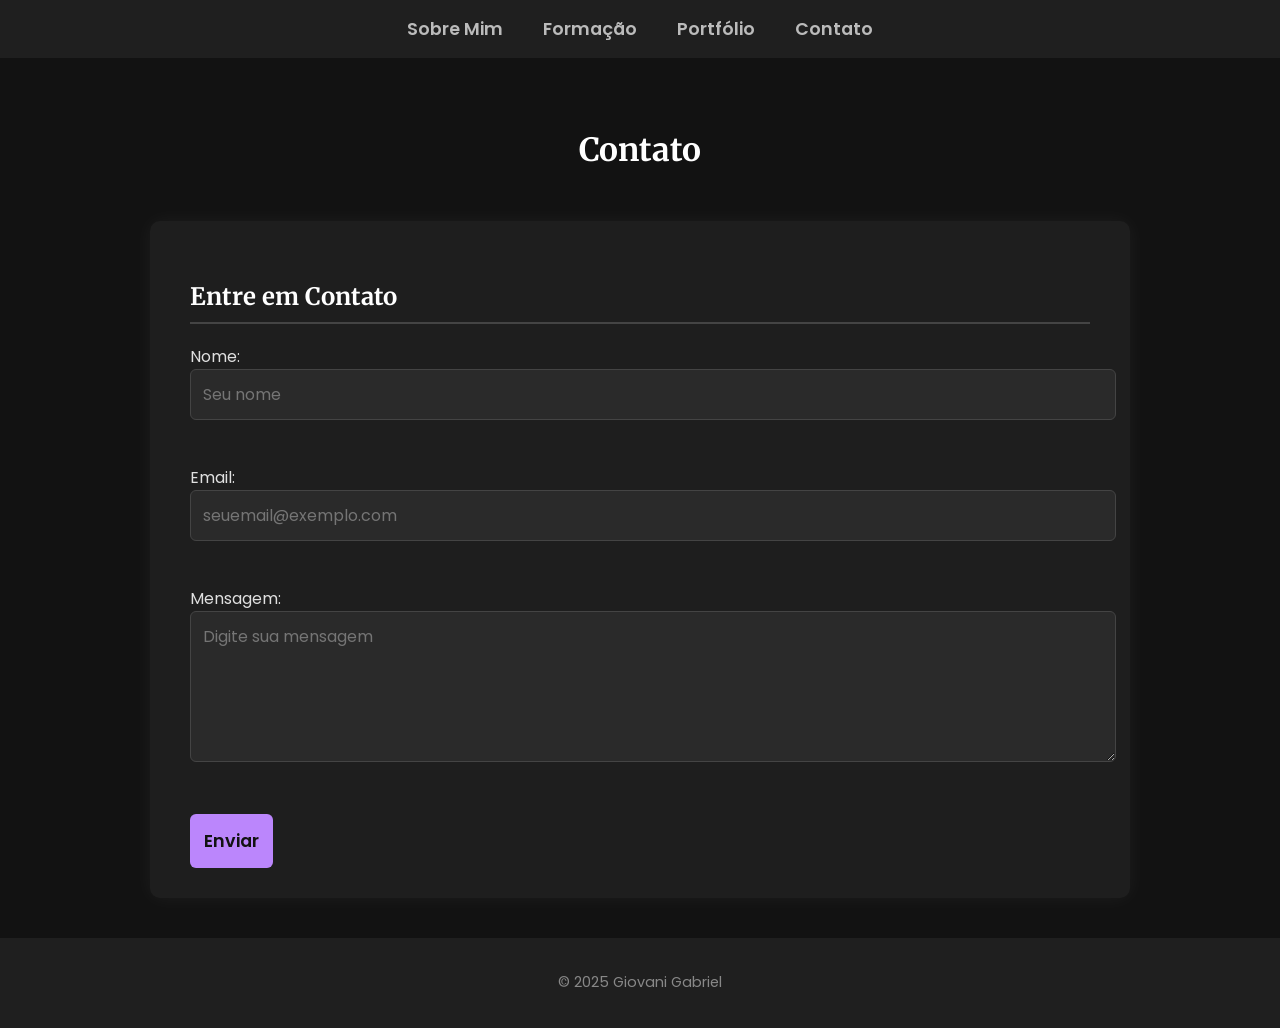
==== contato.html @ e5b631da "Add files via upload" ====
<!DOCTYPE html>
<html lang="pt-BR">
<head>
  <meta charset="UTF-8" />
  <meta name="viewport" content="width=device-width, initial-scale=1" />
  <title>Contato - Portfólio Pessoal</title>
  <link rel="stylesheet" href="style.css" />
  <link rel="icon" href="favicon.ico" type="image/x-icon" />
</head>
<body>
  <nav>
    <ul>
      <li><a href="index.html">Sobre Mim</a></li>
      <li><a href="formacao.html">Formação</a></li>
      <li><a href="portfolio.html">Portfólio</a></li>
      <li><a href="contato.html">Contato</a></li>
    </ul>
  </nav>

  <header>
    <h1>Contato</h1>
  </header>
  <main>
    <section>
      <h2>Entre em Contato</h2>
      <!-- Formulário funcional usando Formspree -->
      <form action=https://formspree.io/f/xpwrndyj method="POST">
        <label for="nome">Nome:</label><br />
        <input type="text" id="nome" name="name" placeholder="Seu nome" required /><br /><br />

        <label for="email">Email:</label><br />
        <input type="email" id="email" name="email" placeholder="seuemail@exemplo.com" required /><br /><br />

        <label for="mensagem">Mensagem:</label><br />
        <textarea id="mensagem" name="message" rows="5" placeholder="Digite sua mensagem" required></textarea
        ><br /><br />

        <button type="submit">Enviar</button>
      </form>
    </section>
  </main>
  <footer>
    <p>© 2025 Giovani Gabriel</p>
  </footer>
</body>
</html>
---- style.css ----
/* Importa as fontes do Google Fonts */
@import url('https://fonts.googleapis.com/css2?family=Merriweather:wght@700&family=Poppins:wght@300;600&family=Roboto+Mono&display=swap');

body {
    background-color: #121212;
    color: #E0E0E0;
    font-family: 'Poppins', sans-serif; /* texto base */
    margin: 0;
    padding: 0;
}

/* Menu */
nav {
    background-color: #1F1F1F;
    padding: 15px 0;
    position: sticky;
    top: 0;
    z-index: 1000;
}

nav ul {
    list-style: none;
    display: flex;
    justify-content: center;
    margin: 0;
    padding: 0;
}

nav ul li {
    margin: 0 20px;
}

nav ul li a {
    color: #BBBBBB;
    text-decoration: none;
    font-weight: 600;
    font-family: 'Poppins', sans-serif;
    font-size: 1.1rem;
    transition: color 0.3s ease;
}

nav ul li a:hover {
    color: #FFFFFF;
}

/* Cabeçalho principal */
header {
    text-align: center;
    padding: 50px 20px 30px 20px;
    color: #FFFFFF;
    font-family: 'Merriweather', serif; /* títulos com serifa elegante */
}

/* Conteúdo principal */
main {
    max-width: 900px;
    margin: 0 auto 40px auto;
    background-color: #1E1E1E;
    border-radius: 10px;
    padding: 30px 40px;
    box-shadow: 0 0 20px rgba(255, 255, 255, 0.05);
    font-family: 'Poppins', sans-serif;
}

/* Títulos secundários */
h2 {
    color: #FFFFFF;
    margin-top: 30px;
    border-bottom: 2px solid #444444;
    padding-bottom: 10px;
    font-family: 'Merriweather', serif;
}

/* Listas */
ul {
    line-height: 1.6;
}

/* Seção de habilidades ou destaques com fonte monoespaçada */
section:last-of-type p {
    font-family: 'Roboto Mono', monospace;
    font-size: 1.05rem;
    color: #C8C8C8;
}

/* Formulário */
form input, form textarea {
    width: 100%;
    background-color: #2A2A2A;
    border: 1px solid #444444;
    border-radius: 6px;
    color: #DDD;
    padding: 12px;
    font-size: 1rem;
    font-family: 'Poppins', sans-serif;
    margin-bottom: 20px;
    transition: border-color 0.3s ease;
}

form input:focus, form textarea:focus {
    outline: none;
    border-color: #BB86FC;
}

form button {
    background: #BB86FC;
    color: #121212;
    font-weight: 600;
    border: none;
    border-radius: 6px;
    padding: 14px;
    font-family: 'Poppins', sans-serif;
    font-size: 1.1rem;
    cursor: pointer;
    transition: background-color 0.3s ease;
}

form button:hover {
    background: #985EFF;
}

/* Rodapé */
footer {
    text-align: center;
    padding: 20px 0;
    background-color: #1F1F1F;
    color: #888888;
    font-size: 0.9rem;
    font-family: 'Poppins', sans-serif;
}
/* Para telas até 768px (tablets e celulares maiores) */
@media (max-width: 768px) {
  nav ul {
    flex-direction: column; /* menu vertical */
    align-items: center;
  }

  nav ul li {
    margin: 10px 0; /* espaço entre os itens */
  }

  main {
    padding: 0 20px; /* mais espaço nas laterais */
  }

  .foto-perfil {
    width: 150px;
    height: 150px;
  }
}

/* Para telas até 480px (celulares pequenos) */
@media (max-width: 480px) {
  body {
    font-size: 14px; /* texto menor para caber melhor */
  }

  header h1 {
    font-size: 1.5rem;
  }

  nav ul li a {
    font-size: 1rem;
  }
}
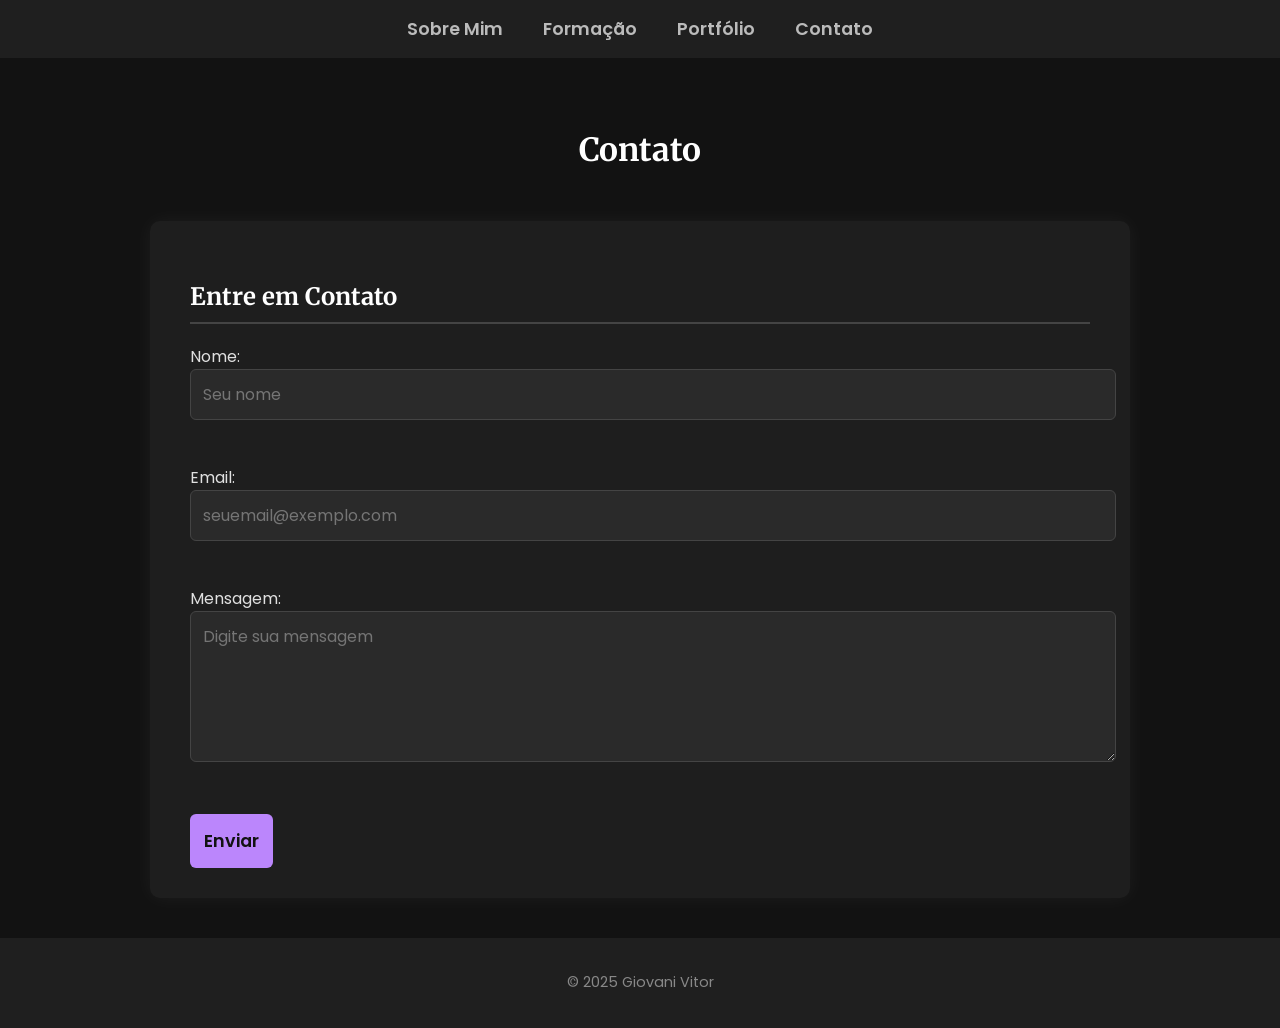
==== commit 7813c380: "Update contato.html" ====
--- a/contato.html
+++ b/contato.html
@@ -40,7 +40,7 @@
     </section>
   </main>
   <footer>
-    <p>© 2025 Giovani Gabriel</p>
+    <p>© 2025 Giovani Vitor</p>
   </footer>
 </body>
 </html>
